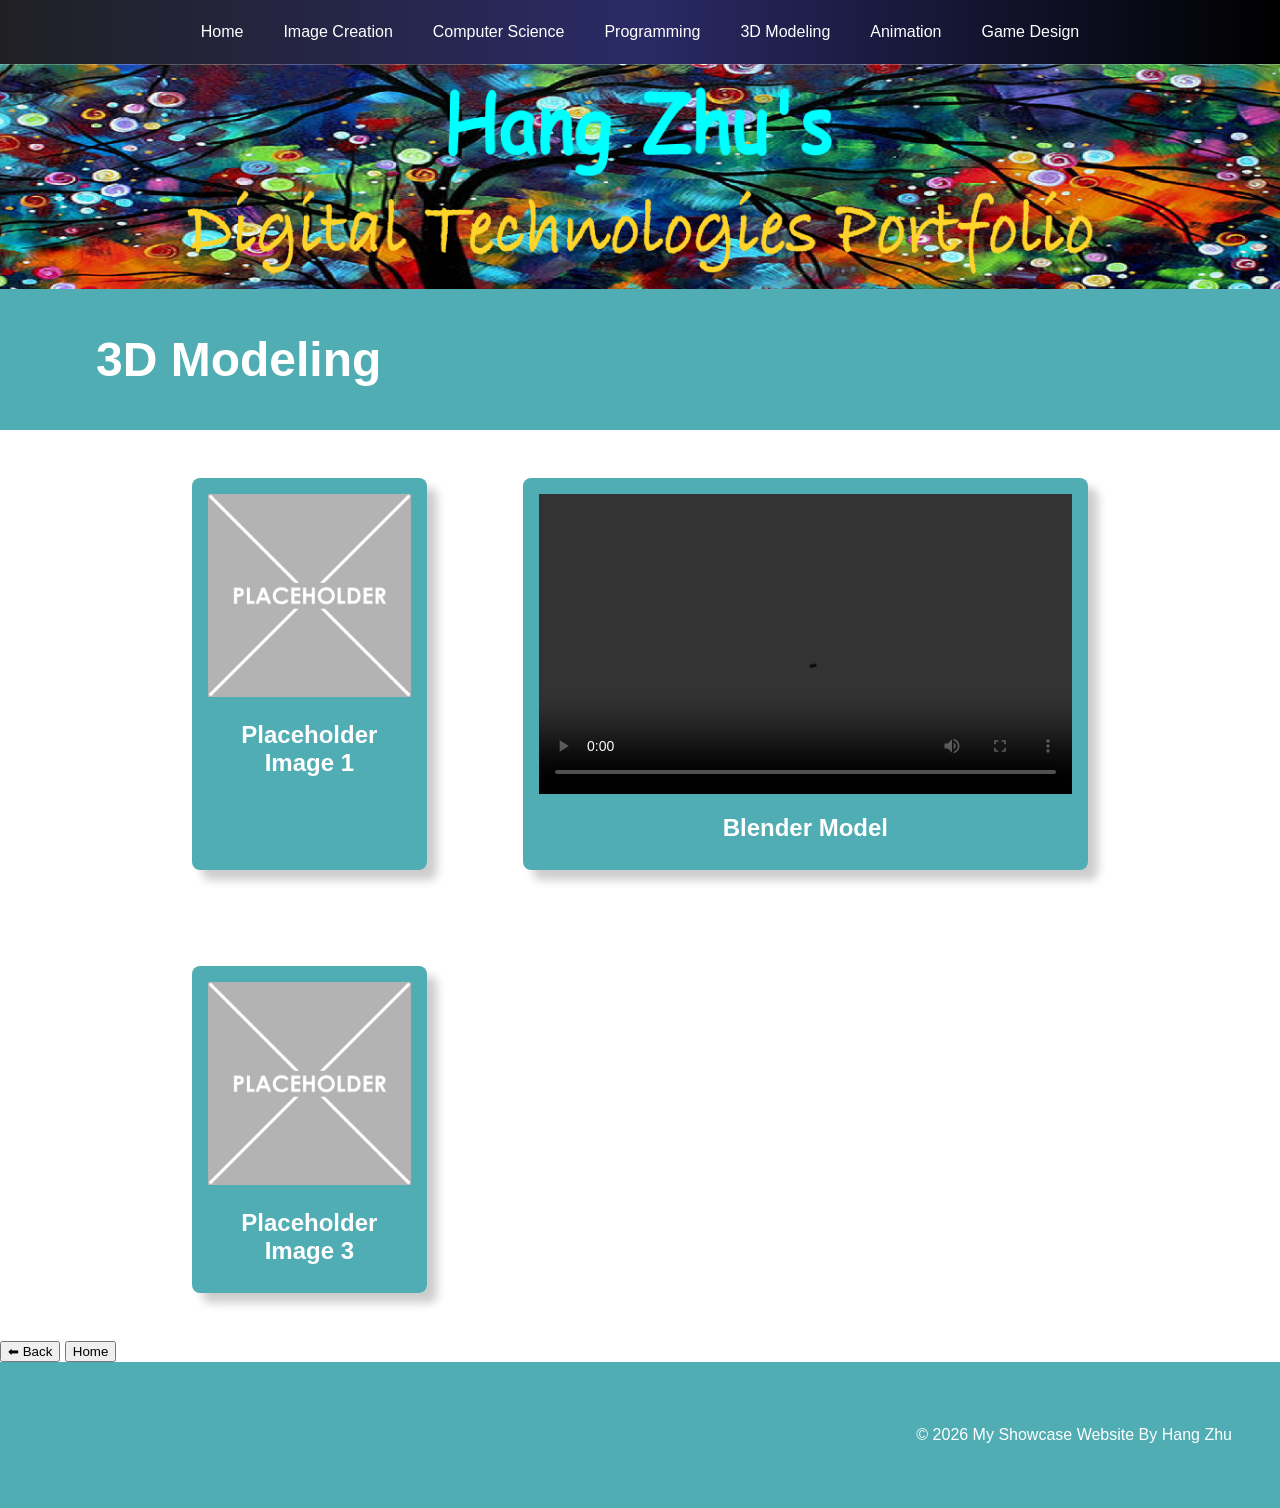
==== 3d.html @ d8655ace "Video" ====
<!DOCTYPE html>
<html lang="en">

<head>
    <meta charset="UTF-8">
    <meta name="viewport" content="width=device-width, initial-scale=1.0">
    <link rel="stylesheet" href="style.css">
    <title>3D Modeling</title>
</head>

<body>

    <!-- Navigation Bar -->
    <nav class="navbar">
        <ul class="nav-links">
            <li><a href="./index.html">Home</a></li>
            <li><a href="./image.html">Image Creation</a></li>
            <li><a href="./computerscience.html">Computer Science</a></li>
            <li><a href="./programming.html">Programming</a></li>
            <li><a href="./3d.html">3D Modeling</a></li>
            <li><a href="./animation.html">Animation</a></li>
            <li><a href="./game.html">Game Design</a></li>
        </ul>
    </nav>

    <!-- Hero Section -->
    <section class="hero">
        
    </section>

    <!-- Topic Section: Image Creation -->
    <section class="topic">
        <div class="topic-title">
            <h1>3D Modeling</h1>
        </div>

        <div class="topic-content">
            <!-- Image 1 -->
            <div class="topic-card">
                <img src="images/placeholder-1024x1024.png" alt="change this too!">
                <h2 class="topic-card-text">Placeholder Image 1</h2>
            </div>

            <!-- Video -->
        <div class="topic-card video-card">
            <video class="video-demo" controls width="1920" height="1080">
                <source src="videos/animation.mp4" type="video/mp4">
            </video>
            <h2 class="topic-card-text">Blender Model</h2>
        </div>

            <!-- Image 3 -->
            <div class="topic-card">
                <img src="images/placeholder-1024x1024.png" alt="change this too!">
                <h2 class="topic-card-text">Placeholder Image 3</h2>
            </div>
        </div>
    </section>

    <!-- Navigation Buttons -->
    <div class="nav-buttons">
        <button onclick="history.back()">⬅ Back</button>
        <button onclick="window.location.href='index.html'">Home</button>
    </div>

    <!-- Footer -->
    <footer class="footer">
        <p>&copy; 2026 My Showcase Website By Hang Zhu</p>
    </footer>

</body>
</html>
---- style.css ----
/* A simple css reset */
body,
html {
    margin: 0;
    padding: 0;
    height: 100%;
    /* The Font Family- Really important!! */
    font-family: Arial, sans-serif;
    box-sizing: border-box;
}

/* reset for images to ensure they ar 100% of the parent container width */
img {
    width: 100%;
}

/* reset for videos to ensure they match image format */
video {
    width: 100%;
    display: block;
}

/* The hero section styling- use your OWN Hero Image URL here */
.hero {
    background-image: url('images/WebsiteHeader.png');
    height: 25vh;
    background-size: cover;
    background-position: center;
    display: flex;
    justify-content: center;
    align-items: center;
    color: white;
    text-align: center;
    position: relative;
}

/* BIG text styling for the hero section text */
.hero-text {
    font-size: 4em;
    font-weight: bold;
}

/* nice big font on a banner style background */
.topic-title{
    color: white;
    font-size: 2em;
    padding: 0.1em 3em;
    background-color: rgba(7, 139, 148, 0.705);
}

/* Three column grid with a nice big gap */
.topic-content{
    display: grid;
    grid-template-columns: repeat(3, 1fr);
    gap: 6em;
    /* bring the whole section in off the sides of the page */
    width: 70%;
    /* top margin of 3em and center right/left */
    margin: 3em auto;
}

/* Styling for the individual topic cards rounded edges background color and a drop shadow */
.topic-card{
    background-color: rgba(7, 139, 148, 0.705);
    color: white;
    padding: 1em;
    border-radius: 0.5em;
    box-shadow: 10px 10px 10px rgba(0, 0, 0, 0.2);
}

/* Styling for the topic card titles */
.topic-card-text{
    font-size: 1.5em;
    margin-bottom: 0.5em;
    /* center align text */
    text-align: center;
}


/* Styling for a footer section to take a bit of spcae at the bottom of the page */
.footer{
    background-color: rgba(7, 139, 148, 0.705);
    color: white;
    text-align: right;
    padding: 3em 3em;
}

/* ========================= Navigation Bar ========================= */
.navbar {
    background: linear-gradient(to right, #202024, #2a2a66, #000000);
    padding: 15px 0;
    text-align: center;
    position: sticky;
    top: 0;
    z-index: 1000;
    width: 100%;
}

.nav-links {
    list-style: none;
    padding: 0;
    margin: 0;
    display: flex;
    justify-content: center;
    flex-wrap: wrap;
    gap: 10px;
}

.nav-links li {
    display: inline-block;
}

.nav-links a {
    display: inline-block;   /* <- this ensures the link takes up space */
    text-decoration: none;
    color: white;
    font-size: 16px;
    padding: 8px 15px;       /* makes it easier to click and visible */
    border-radius: 5px;
    transition: background 0.3s, color 0.3s;
    cursor: pointer;
}

.nav-links a:hover {
    background-color: #2a2a66;
    color: white;             /* text stays visible on hover */
}
/* Existing CSS above */

/* Video styling */
.video-demo {
    width: 100%;
    max-width: 1920px;
    aspect-ratio: 16 / 9;
    height: auto;
    display: block;
}

/* Make the 3D modeling video card larger in the grid */
.video-card {
    grid-column: span 2;
}

@media (max-width: 900px) {
    .topic-content {
        grid-template-columns: 1fr;
        width: 90%;
    }

    .video-card {
        grid-column: auto;
    }
}
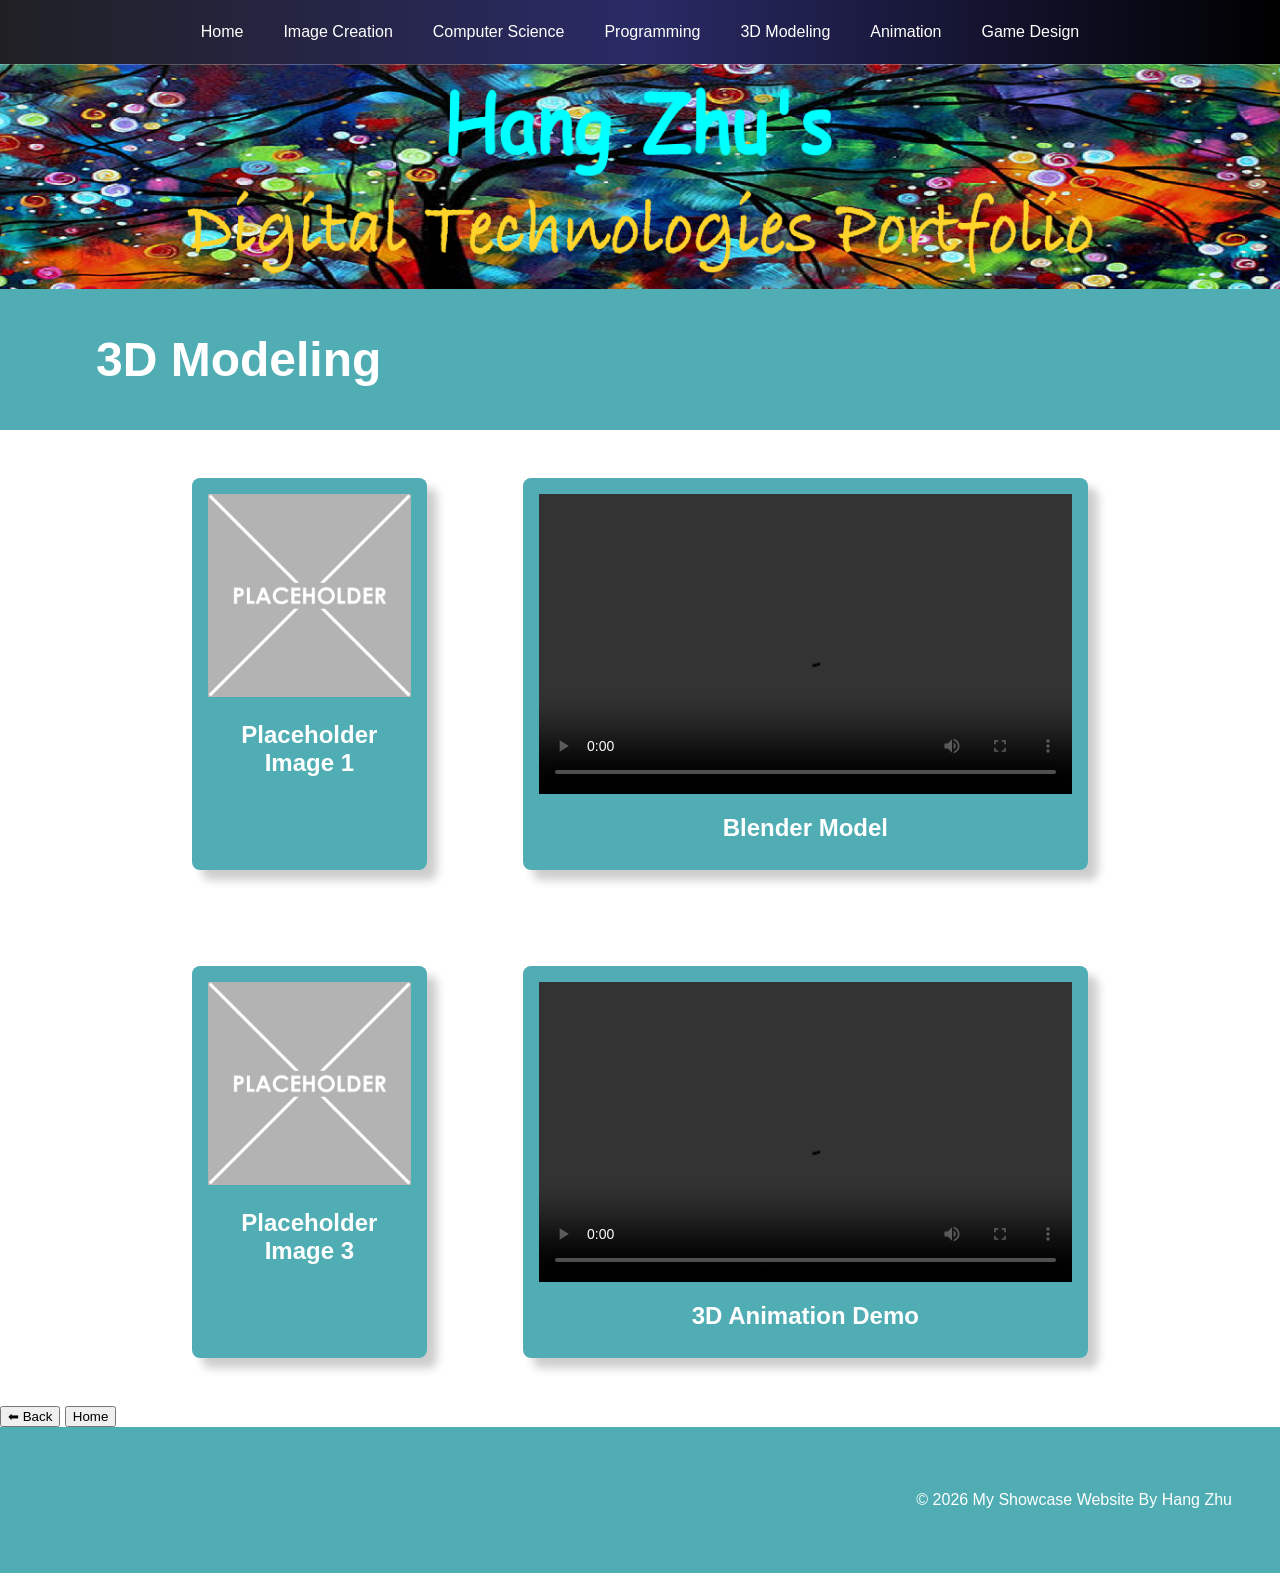
==== commit 214754be: "Added video" ====
--- a/3d.html
+++ b/3d.html
@@ -54,6 +54,14 @@
                 <img src="images/placeholder-1024x1024.png" alt="change this too!">
                 <h2 class="topic-card-text">Placeholder Image 3</h2>
             </div>
+
+            <!-- Video 2 -->
+            <div class="topic-card video-card">
+                <video class="video-demo" controls width="1920" height="1080">
+                    <source src="videos/animation.mp4" type="video/mp4">
+                </video>
+                <h2 class="topic-card-text">3D Animation Demo</h2>
+            </div>
         </div>
     </section>
 
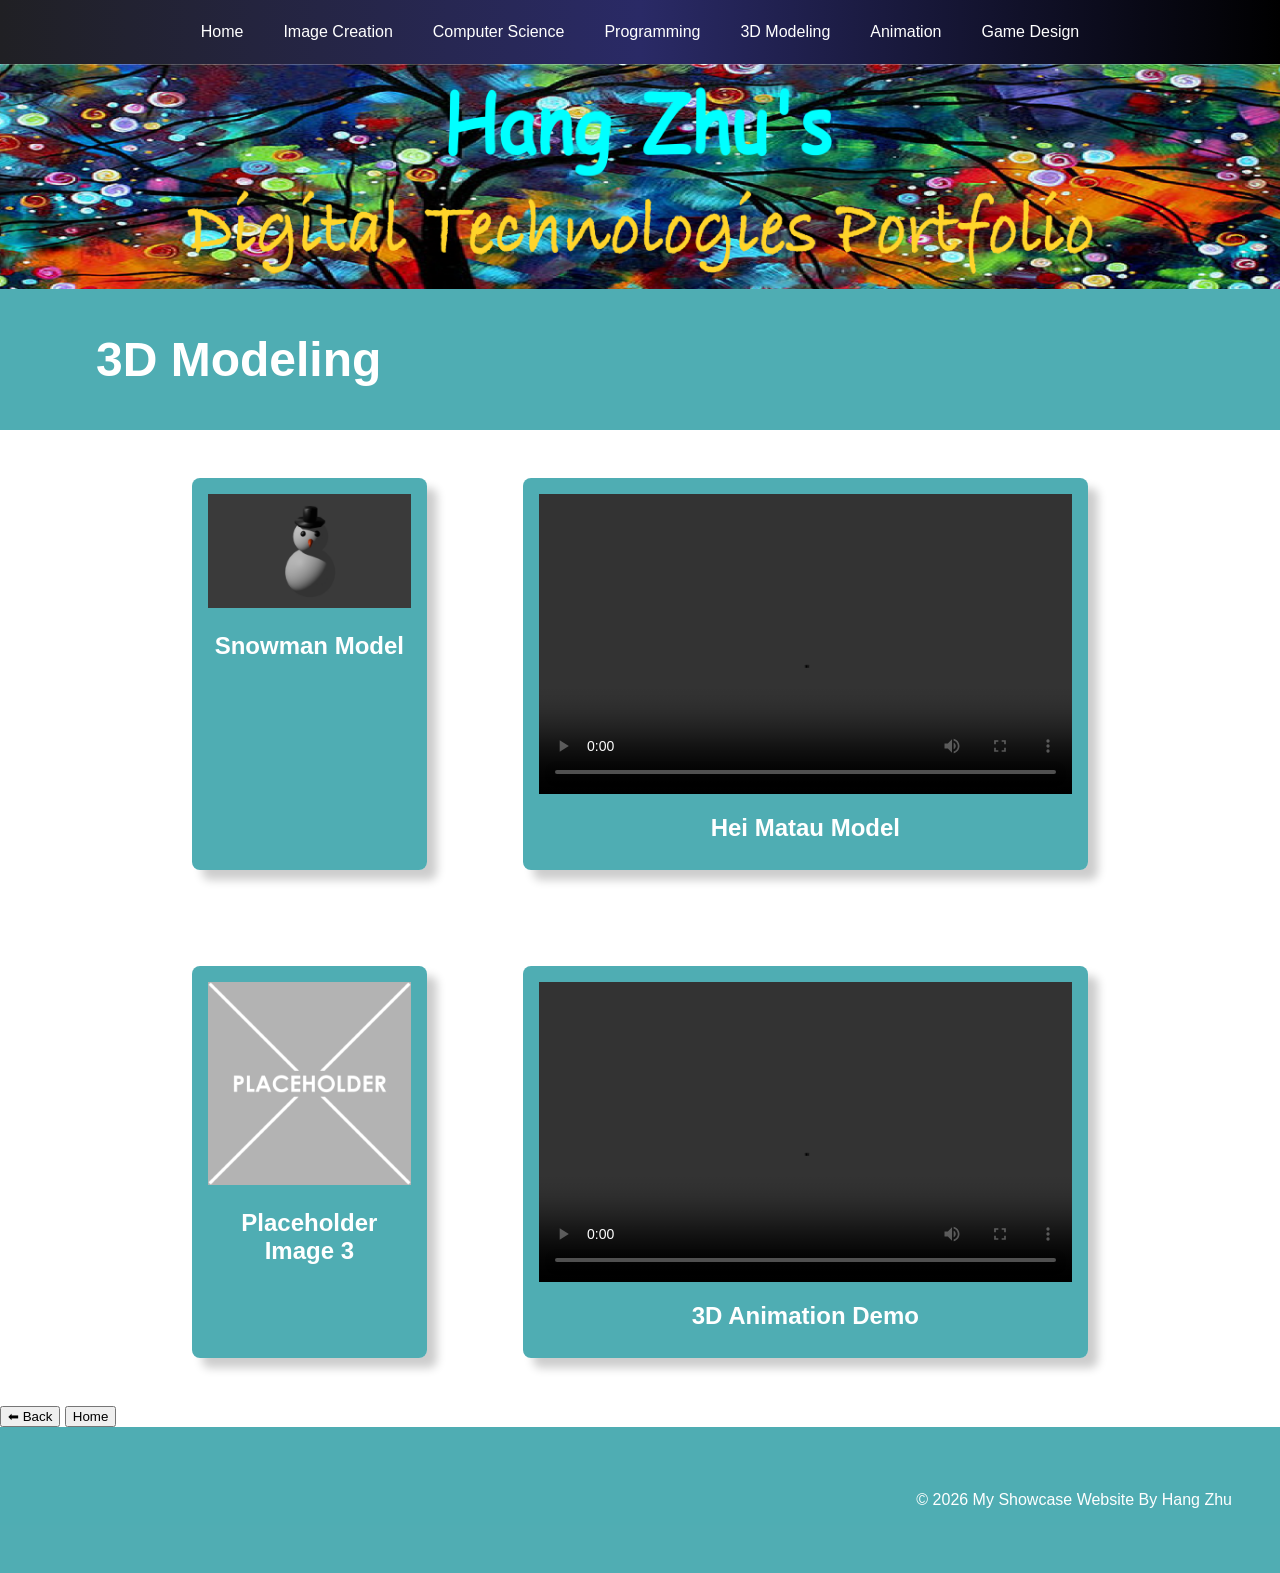
==== commit 9d08f59e: "3D Modelling" ====
--- a/3d.html
+++ b/3d.html
@@ -37,16 +37,16 @@
         <div class="topic-content">
             <!-- Image 1 -->
             <div class="topic-card">
-                <img src="images/placeholder-1024x1024.png" alt="change this too!">
-                <h2 class="topic-card-text">Placeholder Image 1</h2>
+                <img src="images/Snowman.png" alt="change this too!">
+                <h2 class="topic-card-text">Snowman Model</h2>
             </div>
 
             <!-- Video -->
         <div class="topic-card video-card">
             <video class="video-demo" controls width="1920" height="1080">
-                <source src="videos/animation.mp4" type="video/mp4">
+                <source src="videos/Mata movie0001-0040.mp4" type="video/mp4">
             </video>
-            <h2 class="topic-card-text">Blender Model</h2>
+            <h2 class="topic-card-text">Hei Matau Model</h2>
         </div>
 
             <!-- Image 3 -->
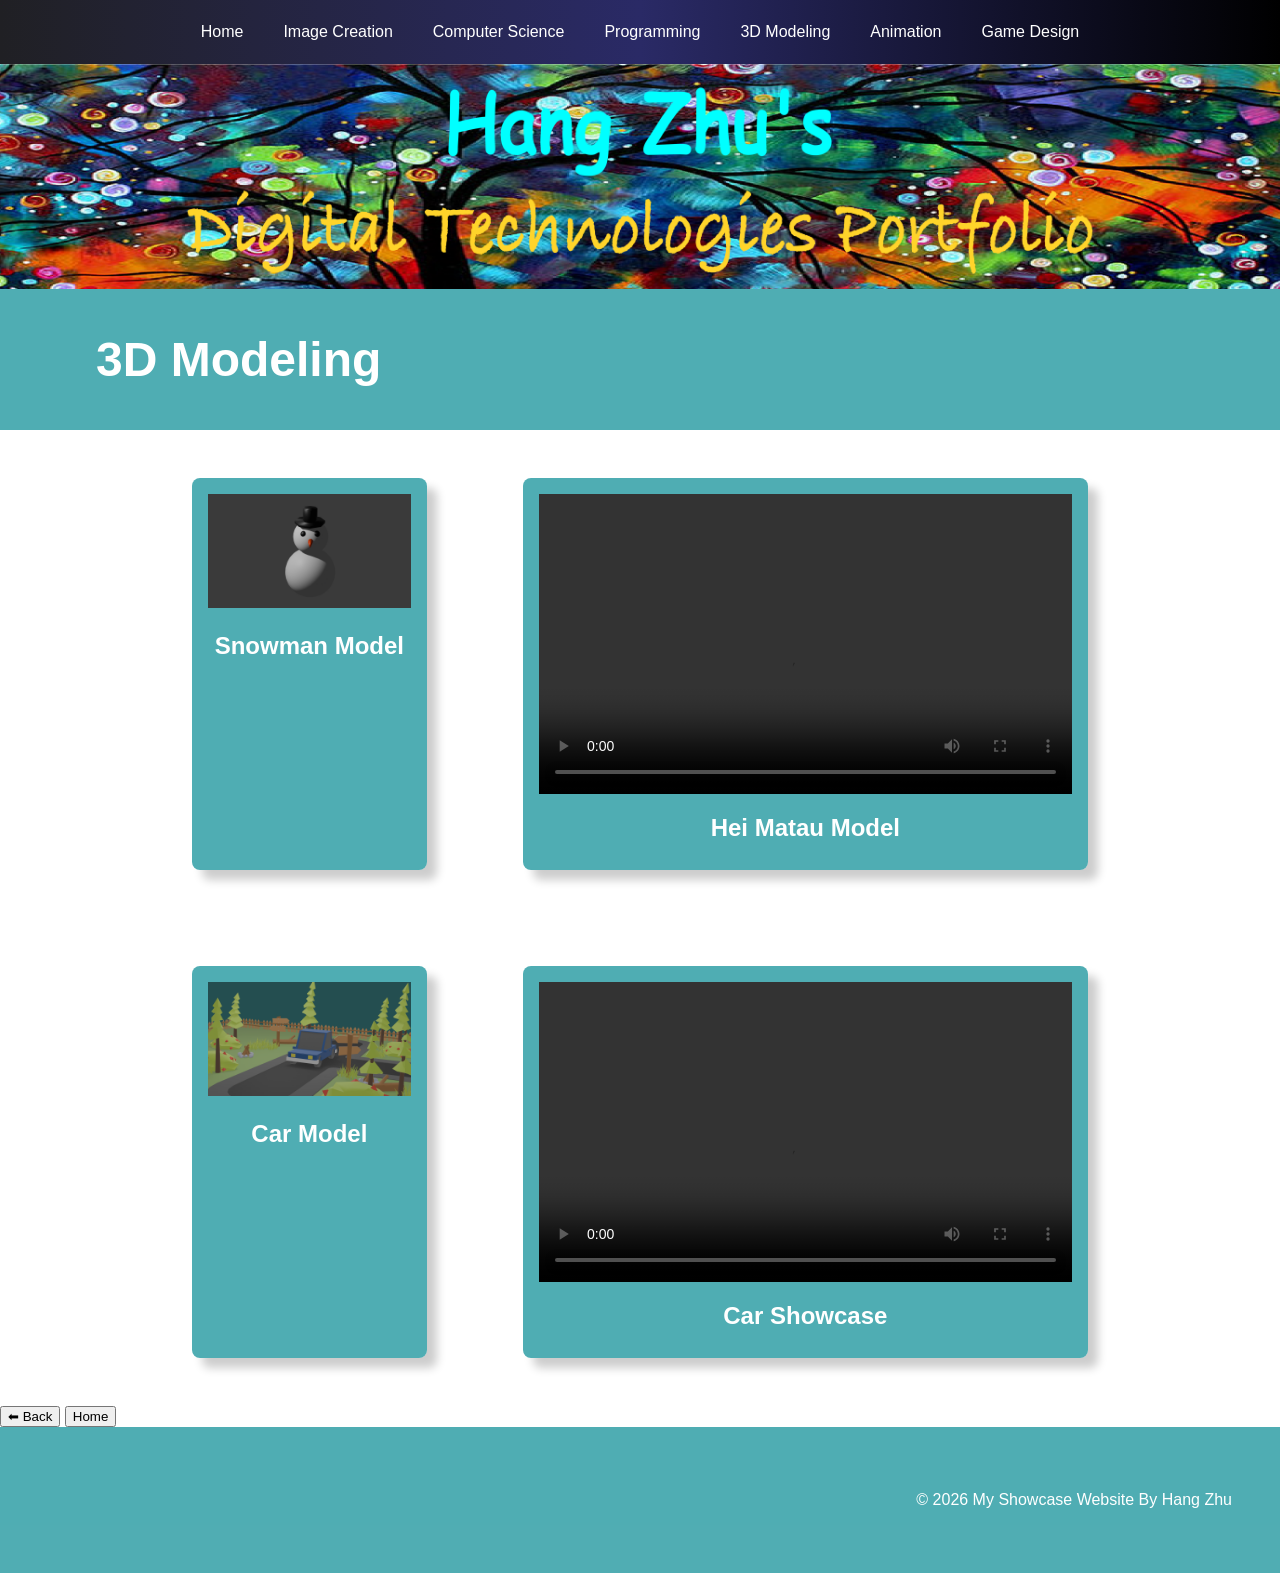
==== commit 9f6cf318: "Car Upload" ====
--- a/3d.html
+++ b/3d.html
@@ -51,16 +51,16 @@
 
             <!-- Image 3 -->
             <div class="topic-card">
-                <img src="images/placeholder-1024x1024.png" alt="change this too!">
-                <h2 class="topic-card-text">Placeholder Image 3</h2>
+                <img src="images/Car Picture.png" alt="change this too!">
+                <h2 class="topic-card-text">Car Model</h2>
             </div>
 
             <!-- Video 2 -->
             <div class="topic-card video-card">
                 <video class="video-demo" controls width="1920" height="1080">
-                    <source src="videos/animation.mp4" type="video/mp4">
+                    <source src="videos/Car.mp4" type="video/mp4">
                 </video>
-                <h2 class="topic-card-text">3D Animation Demo</h2>
+                <h2 class="topic-card-text">Car Showcase</h2>
             </div>
         </div>
     </section>
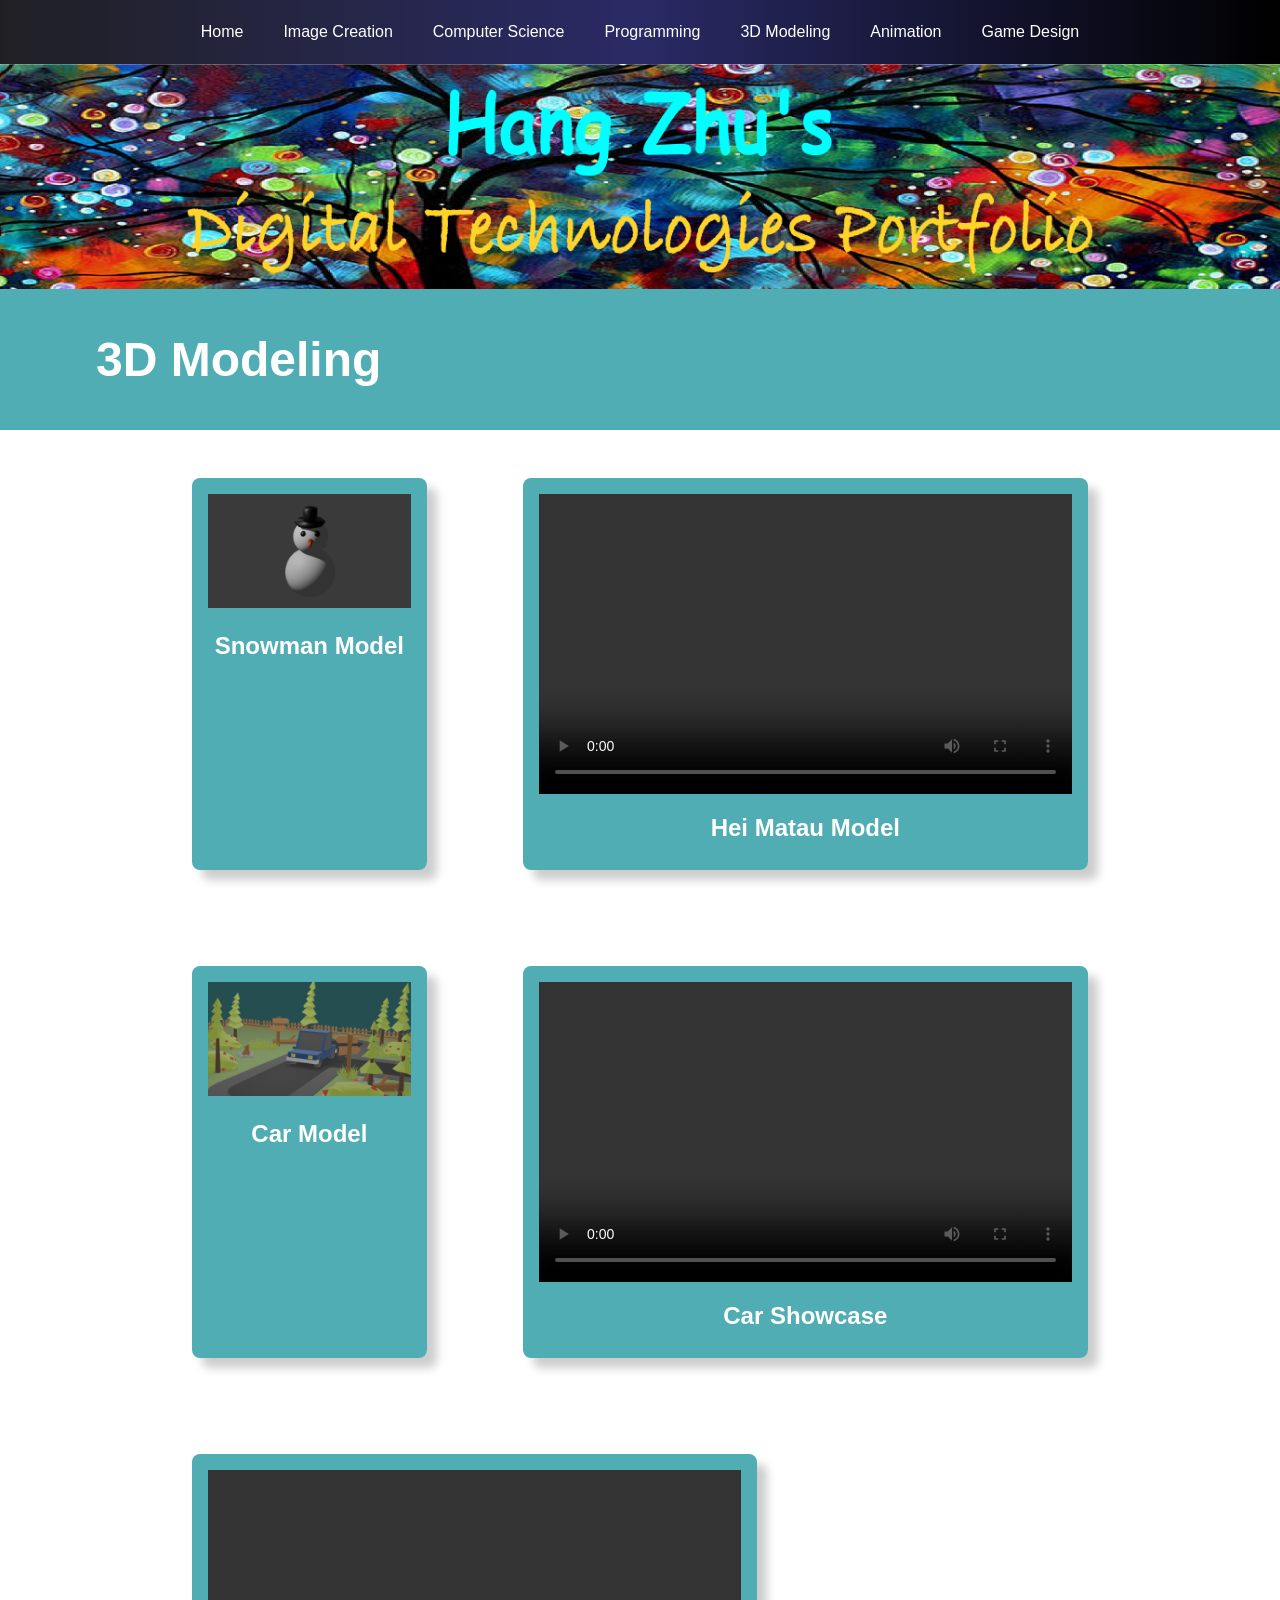
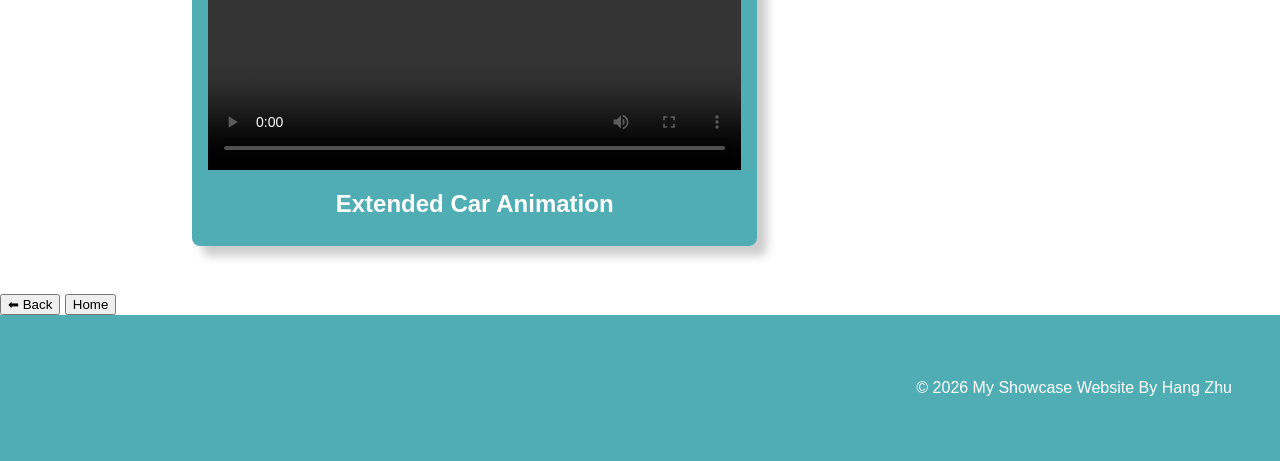
==== commit 904705b3: "video" ====
--- a/3d.html
+++ b/3d.html
@@ -62,6 +62,14 @@
                 </video>
                 <h2 class="topic-card-text">Car Showcase</h2>
             </div>
+
+            <!-- Video 3 -->
+            <div class="topic-card video-card">
+                <video class="video-demo" controls width="1920" height="1080">
+                    <source src="videos/Extended Car.mp4" type="video/mp4">
+                </video>
+                <h2 class="topic-card-text">Extended Car Animation</h2>
+            </div>
         </div>
     </section>
 
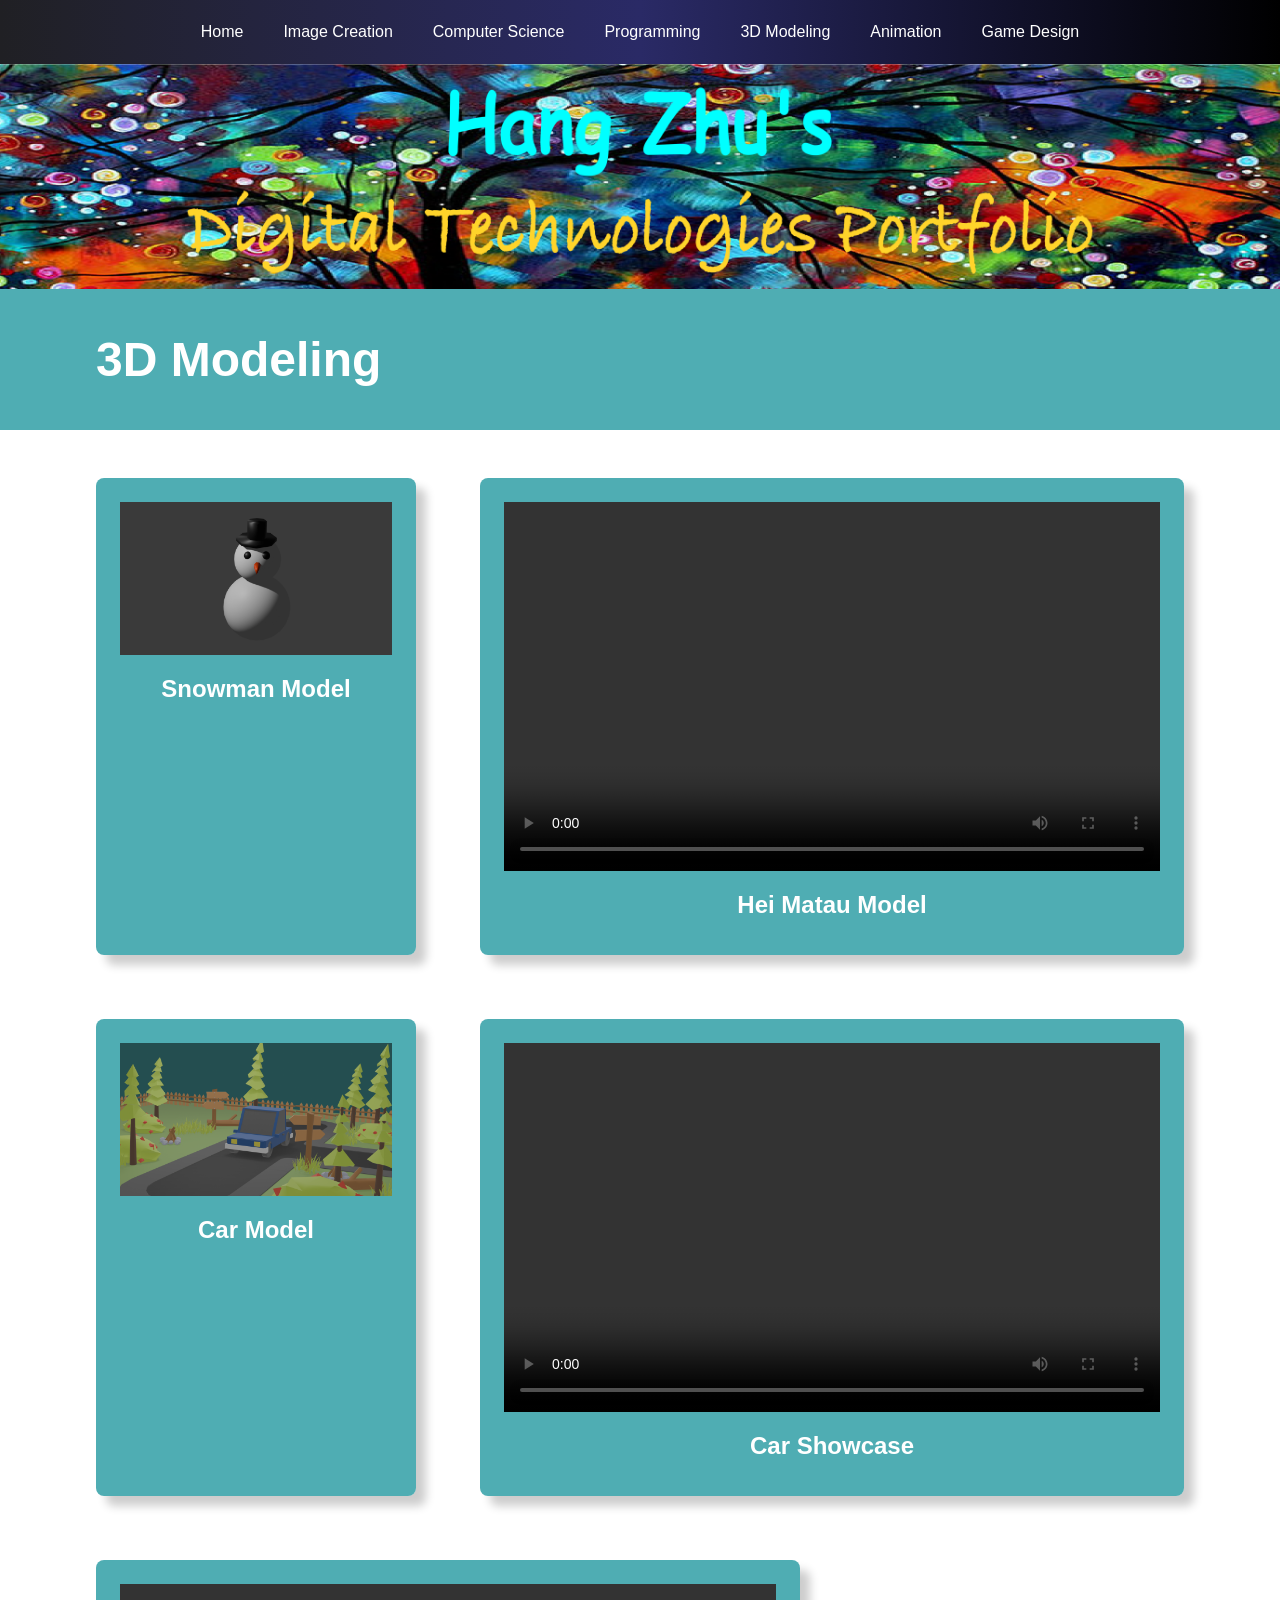
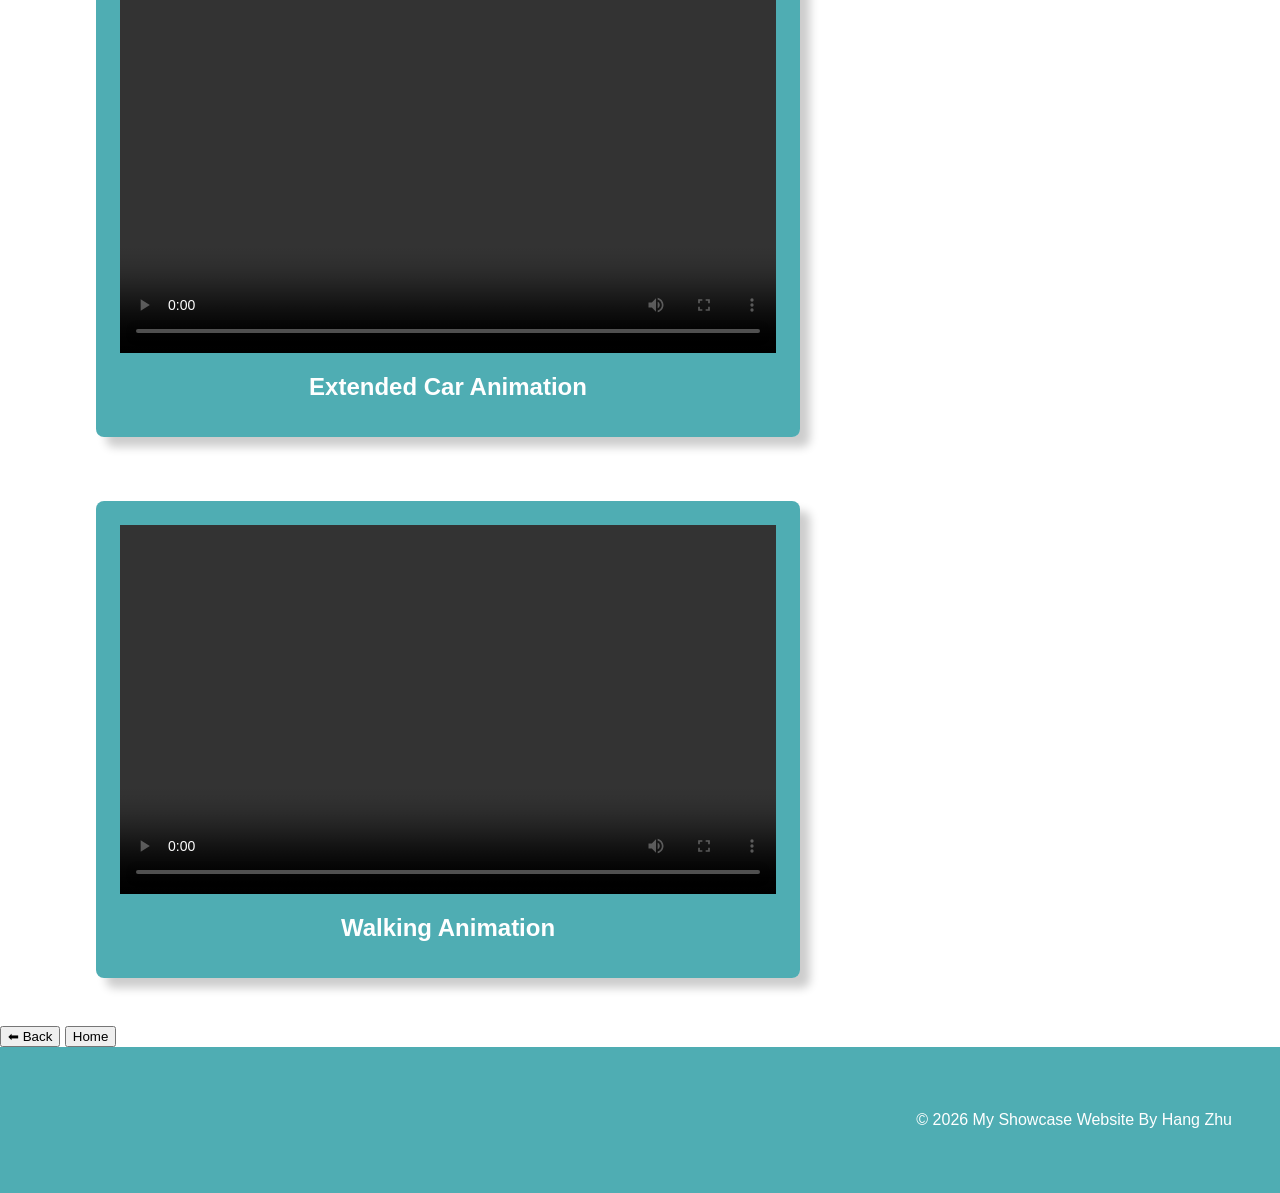
==== commit 9e0cf299: "Mug Animation" ====
--- a/3d.html
+++ b/3d.html
@@ -70,6 +70,14 @@
                 </video>
                 <h2 class="topic-card-text">Extended Car Animation</h2>
             </div>
+            
+            <!-- Video 4 -->
+            <div class="topic-card video-card">
+                <video class="video-demo" controls width="1920" height="1080">
+                    <source src="videos/Mug Animation0001-0250.mp4" type="video/mp4">
+                </video>
+                <h2 class="topic-card-text">Walking Animation</h2>
+            </div>
         </div>
     </section>
 
--- a/style.css
+++ b/style.css
@@ -52,9 +52,9 @@
 .topic-content{
     display: grid;
     grid-template-columns: repeat(3, 1fr);
-    gap: 6em;
+    gap: 4em;
     /* bring the whole section in off the sides of the page */
-    width: 70%;
+    width: 85%;
     /* top margin of 3em and center right/left */
     margin: 3em auto;
 }
@@ -63,9 +63,18 @@
 .topic-card{
     background-color: rgba(7, 139, 148, 0.705);
     color: white;
-    padding: 1em;
+    padding: 1.5em;
     border-radius: 0.5em;
     box-shadow: 10px 10px 10px rgba(0, 0, 0, 0.2);
+}
+
+.topic-card img {
+    width: 100%;
+    height: auto;
+    max-height: 280px;
+    object-fit: cover;
+    display: block;
+    margin-bottom: 1em;
 }
 
 /* Styling for the topic card titles */
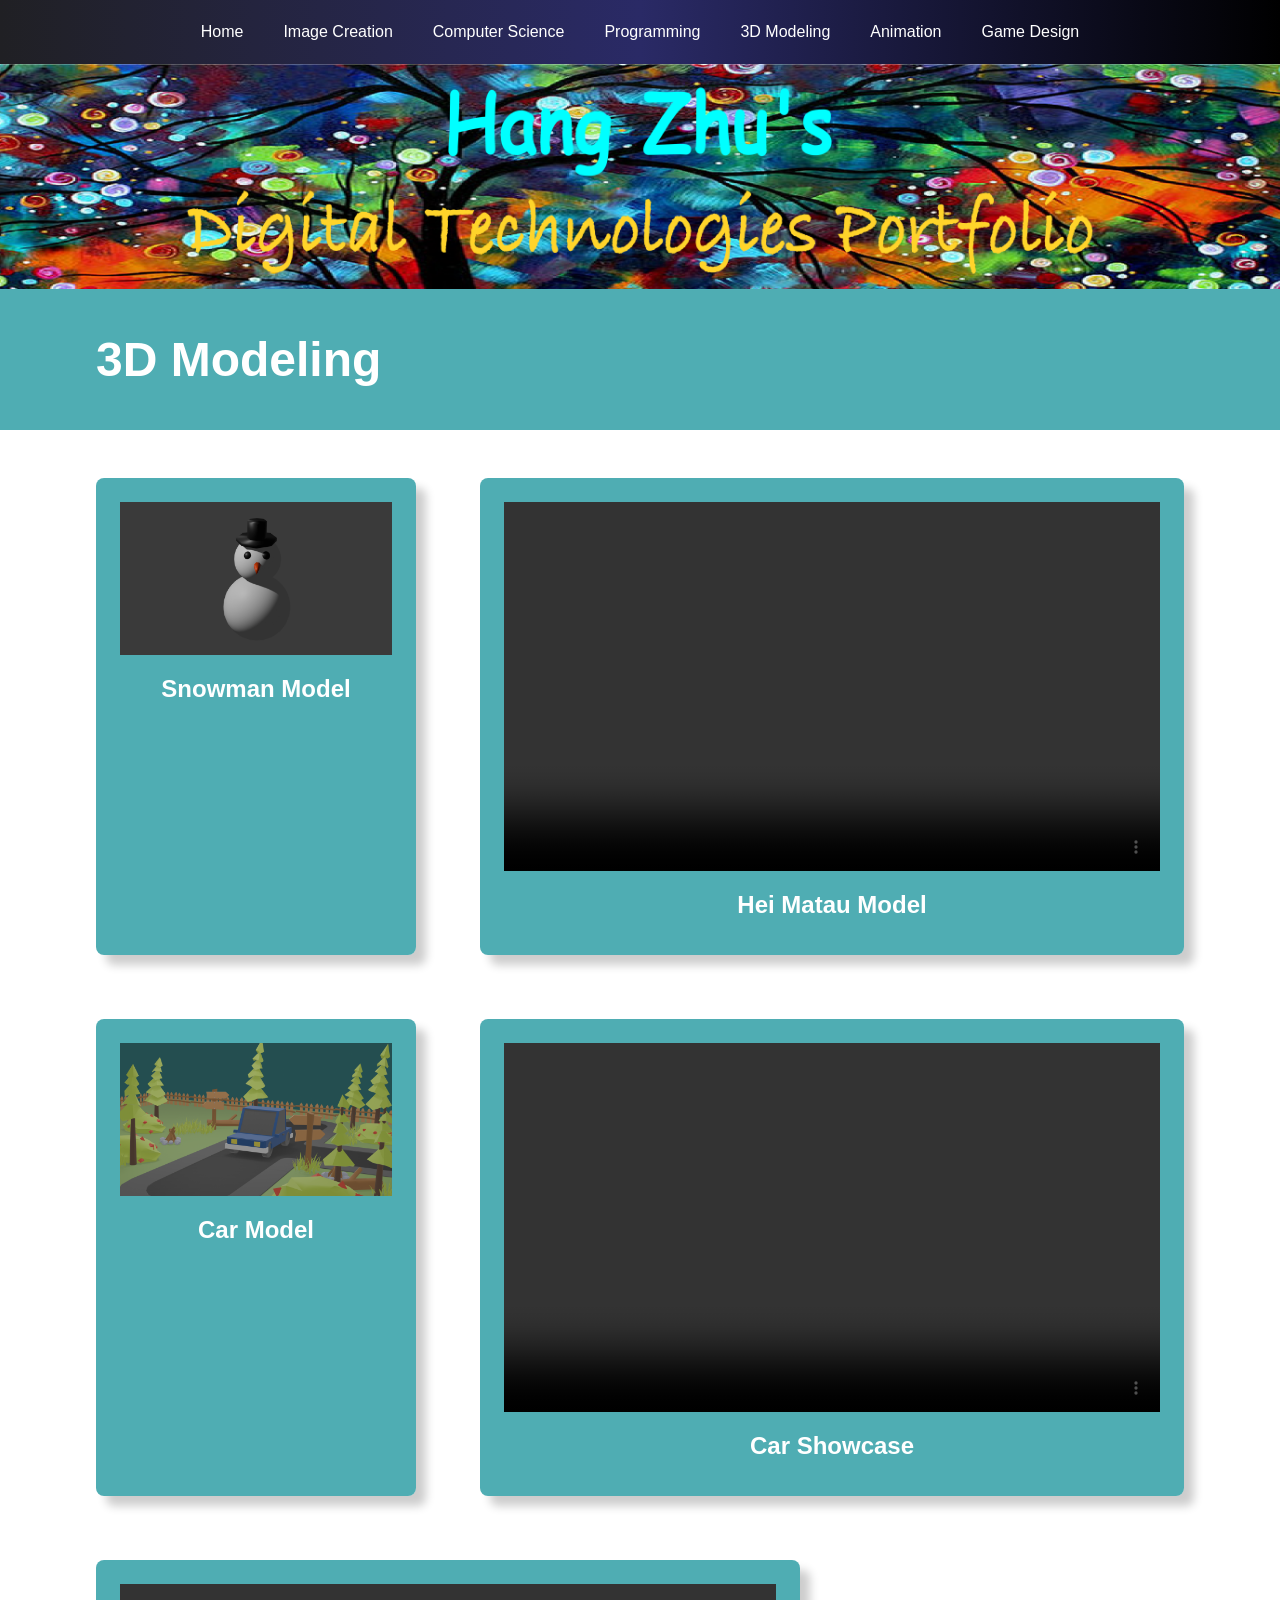
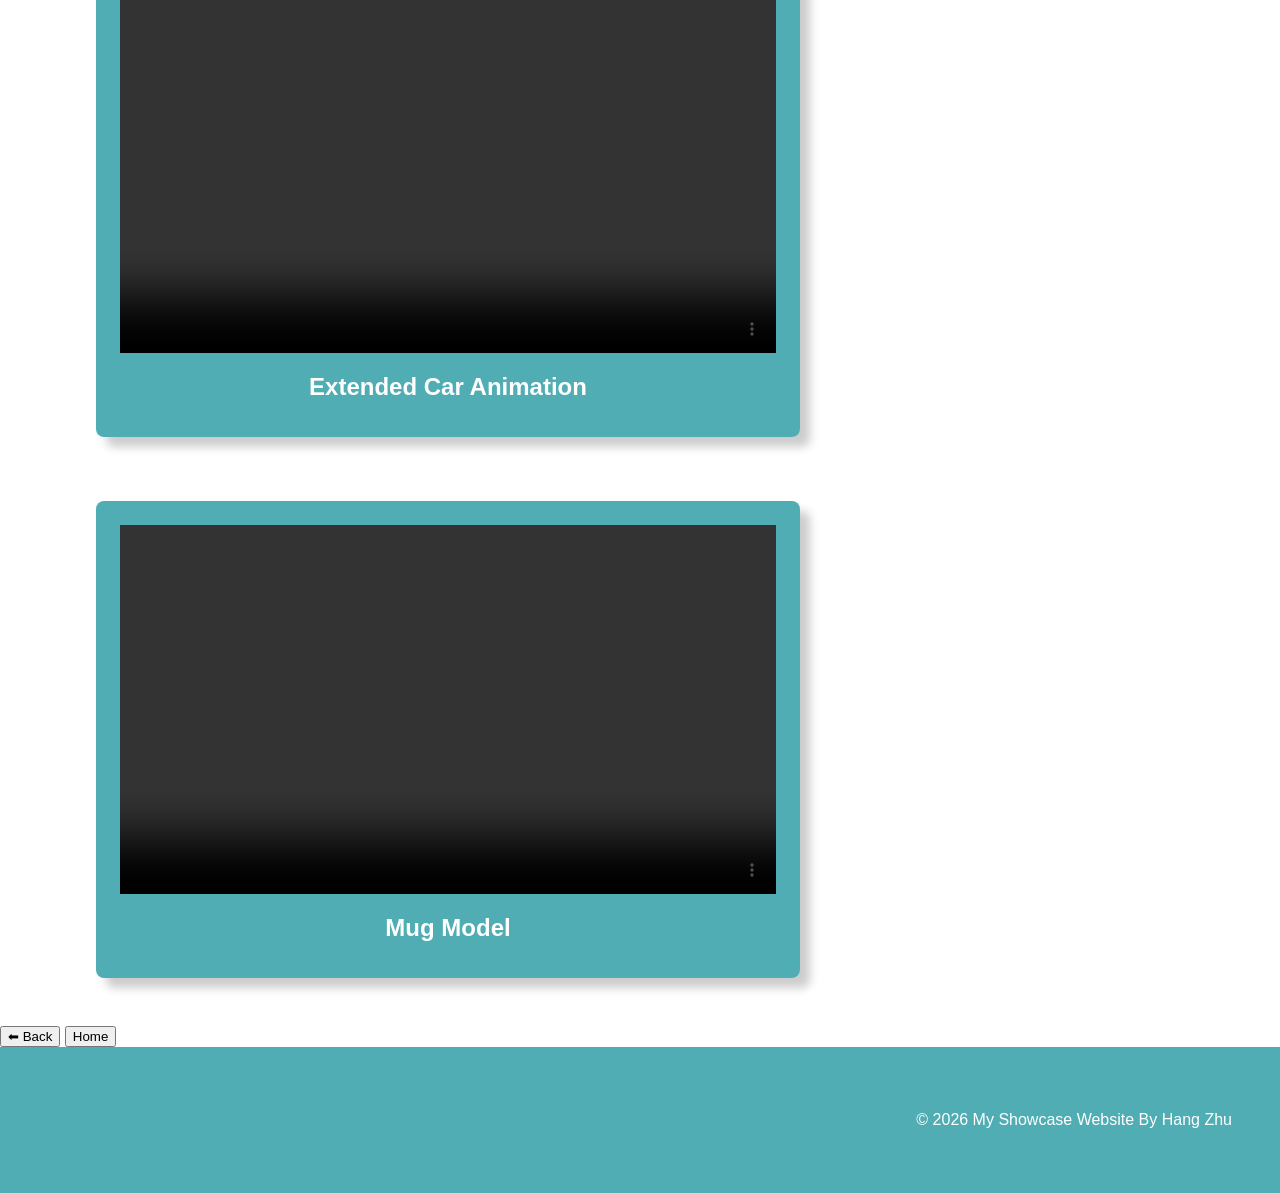
==== commit 3da45f0d: "Mug Animation" ====
--- a/3d.html
+++ b/3d.html
@@ -76,7 +76,7 @@
                 <video class="video-demo" controls width="1920" height="1080">
                     <source src="videos/Mug Animation0001-0250.mp4" type="video/mp4">
                 </video>
-                <h2 class="topic-card-text">Walking Animation</h2>
+                <h2 class="topic-card-text">Mug Model</h2>
             </div>
         </div>
     </section>
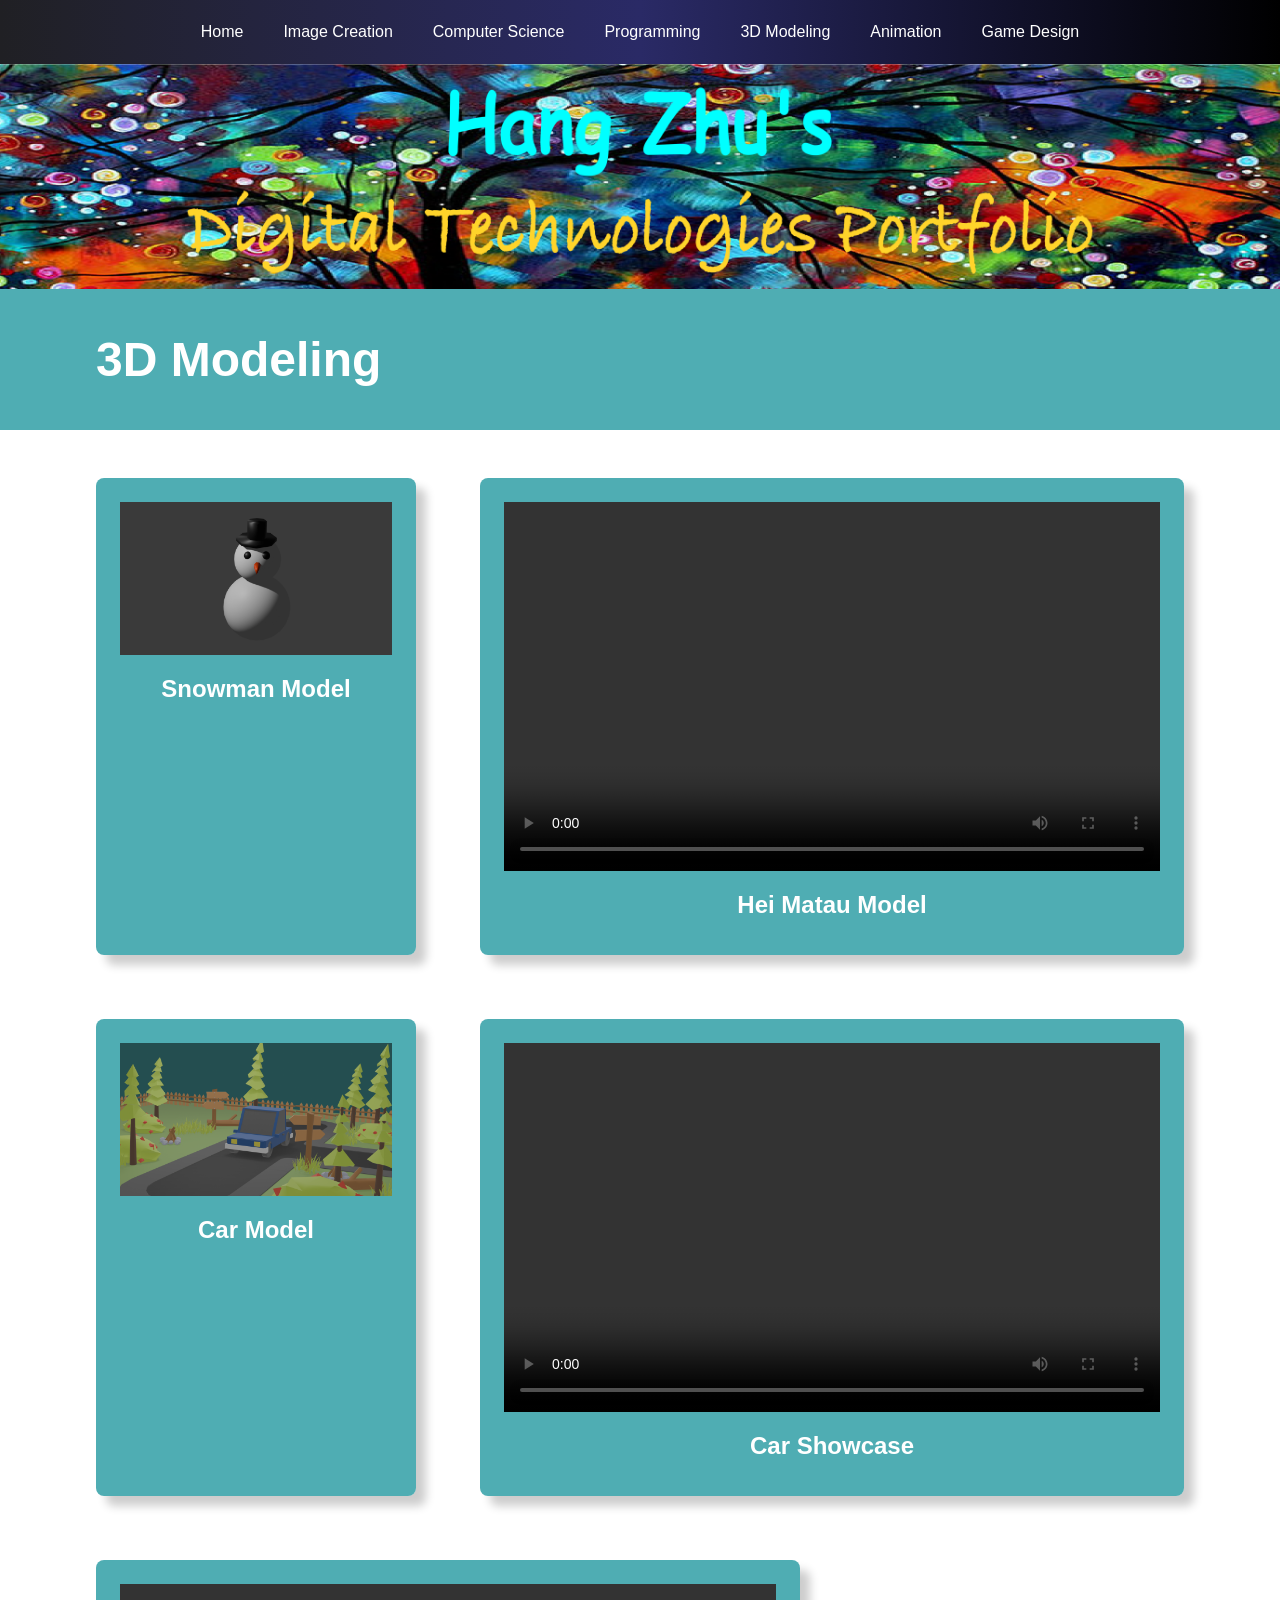
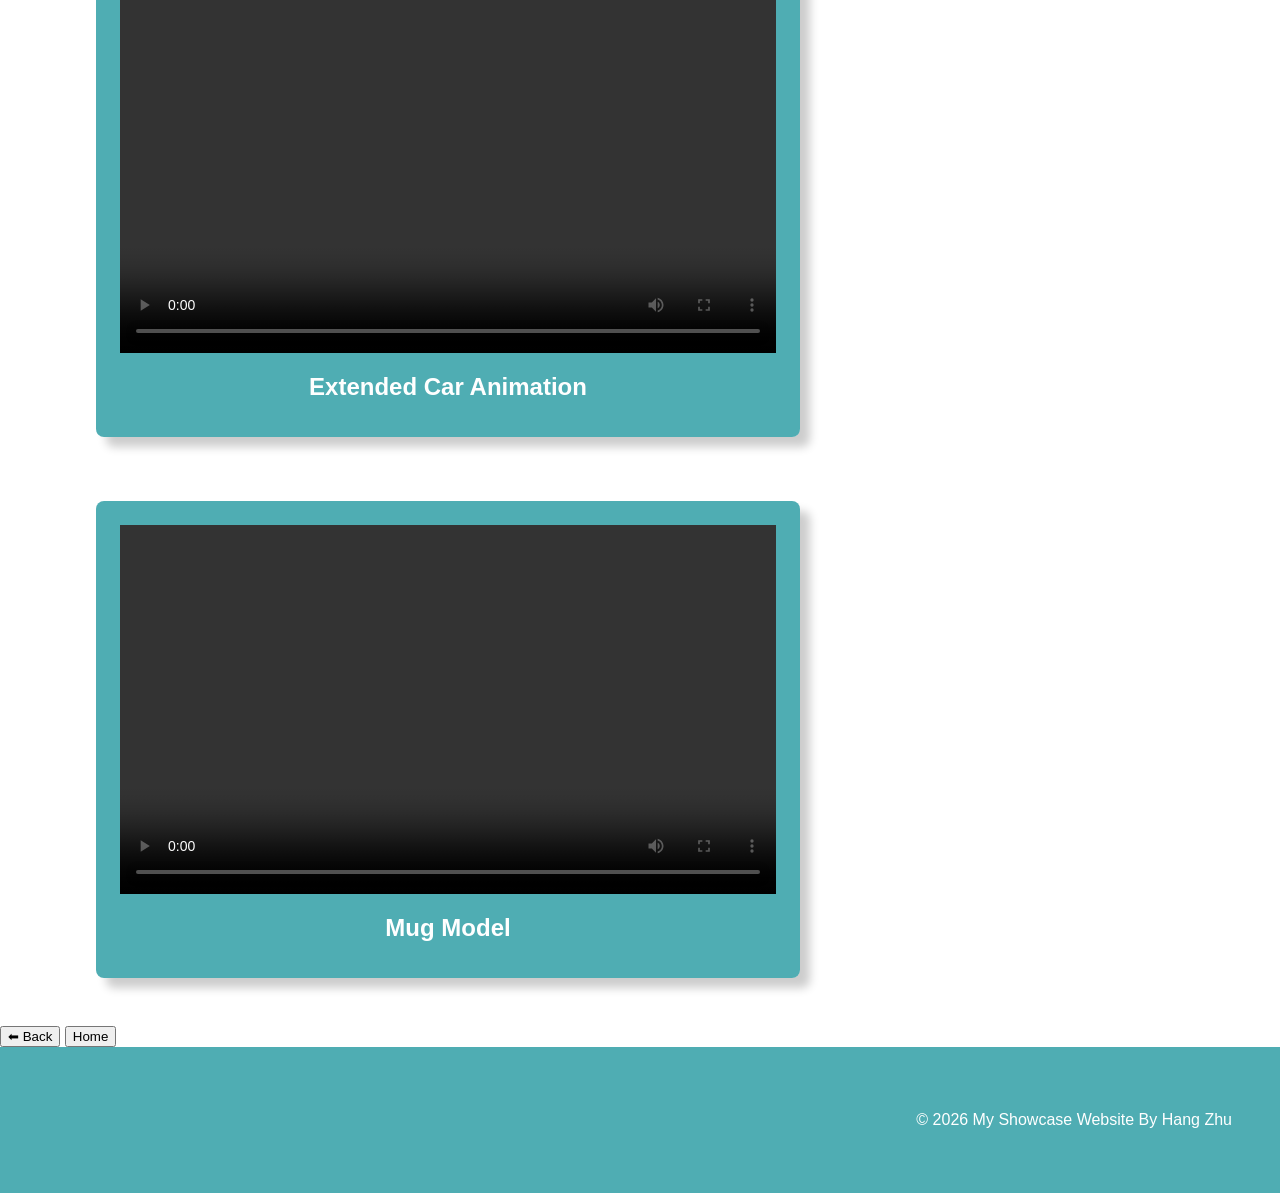
==== commit b2491787: "Favicon" ====
--- a/3d.html
+++ b/3d.html
@@ -5,6 +5,7 @@
     <meta charset="UTF-8">
     <meta name="viewport" content="width=device-width, initial-scale=1.0">
     <link rel="stylesheet" href="style.css">
+    <link rel="icon" type="image/png" href="images/Hang Zhu Favicon.png" sizes="128x128">
     <title>3D Modeling</title>
 </head>
 
